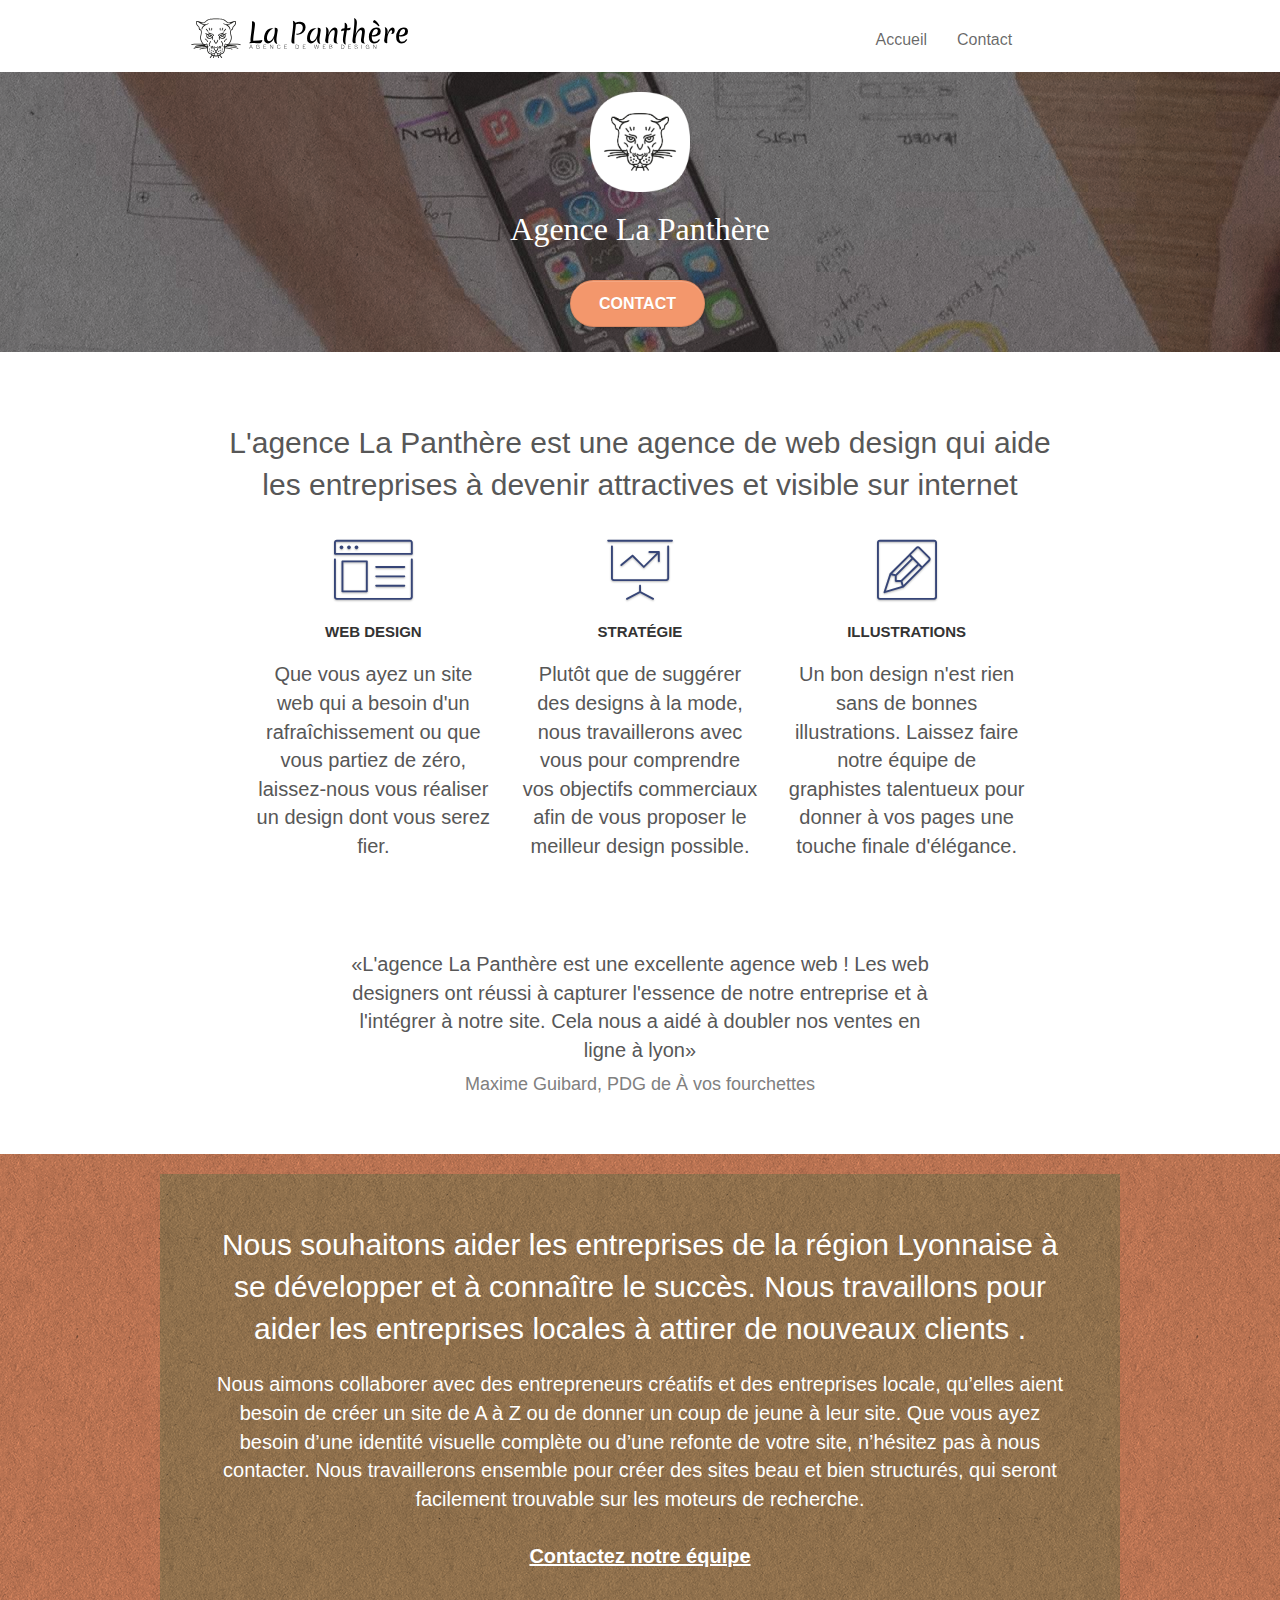
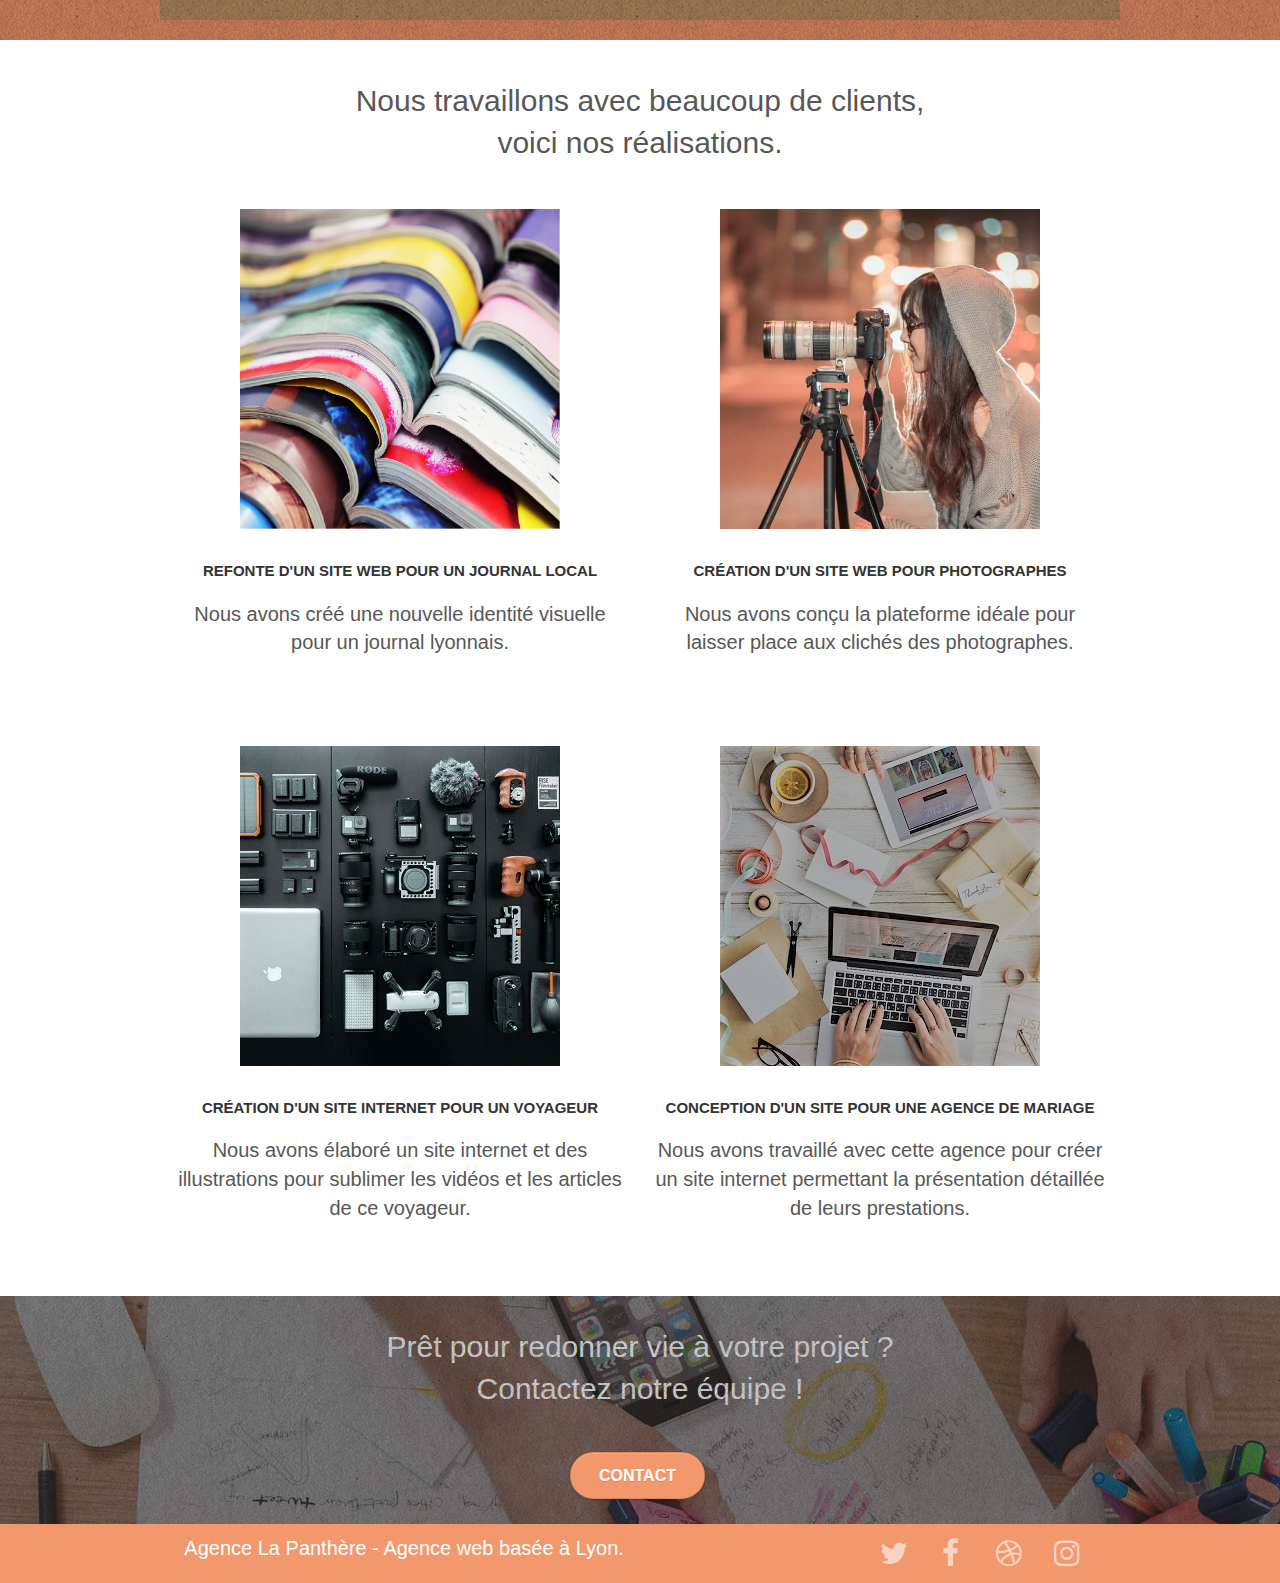
==== New/index.html @ 18a1a36a "modif" ====
<!doctype html>
<html lang="fr">
<head>
    <meta charset='utf-8'>
    <meta name="keywords" content="seo, google, site web, site internet, agence design lyon, web design, illustrations, strategies ,refonte site web">
    <meta name="description" content="La Panthère est une agence de web design qui aide les entreprises à devenir attractives et visisble sur internet">
    <meta name="viewport" content="width=device-width, initial-scale=1.0, viewport-fit=cover">
	<meta name="robots" content="index">

	<link rel="canonical" href="https://ergocom.github.io/La-Panthere/">
    <link rel="shortcut icon" type="image/png" href="favicon.jpg">
	<link rel="stylesheet" type="text/css" href="./css/bootstrap.css">
	<link rel="stylesheet" type="text/css" href="style.css">
	<link rel="stylesheet" type="text/css" href="./css/font-awesome.css">
	<link rel="stylesheet" type="text/css" href="./css/et-line.css">
	
    
	<script async src="./js/jquery-2.1.0.js"></script>
	<script async src="./js/bootstrap.js"></script>
	<script async src="./js/blocs.js"></script>
	<script defer src="./js/jquery.touchSwipe.js"></script>
	<script async src="./js/gmaps.js"></script>

    <title>La Panthère</title>

    
<!-- Analytics -->
 
<!-- Analytics END -->
    
</head>
<body>
<!-- Principal conteneur -->
    
<!-- bloc-0 -->
<header class="bloc bgc-white l-bloc " id="bloc-0">
	<div class="container bloc-sm">

		<nav class="navbar row">
			<div class="navbar-header">
				<a class="navbar-brand" href="index.html"><img src="img/agence-la-panthere-monochrome.svg" alt="logo panthere" height="40" /></a>
				<button id="nav-toggle" type="button" class="ui-navbar-toggle navbar-toggle" data-toggle="collapse" data-target=".navbar-1">
					<span class="sr-only">Toggle navigation</span><span class="icon-bar"></span><span class="icon-bar"></span><span class="icon-bar"></span>
				</button>
			</div>
			<div class="collapse navbar-collapse navbar-1 special-dropdown-nav">
				<ul class="site-navigation nav navbar-nav">
					<li>
						<a href="index.html">Accueil</a>
					</li>
					<li>
					</li>
					<li>
						<a href="page2.html">Contact</a>
					</li>
				</ul>
			</div>
		</nav>
	</div>
</div>
</header>
<!-- bloc-0 END -->

<!-- bloc-1-presentation -->
<div class="bloc bgc-dark-slate-blue bg-banniere d-bloc bg-t-edge bloc-bg-texture texture-paper b-parallax" id="bloc-1-hero">
	<div class="container bloc-lg">
		<div class="row tight-width-whitespace">
			<div class="col-sm-12">
				<img src="img/logo.png" class="center-block image-resize-mode" width="100" alt="Agence La Panthère" />
				<h1 class="text-center hero-bloc-text tc-white ">
					Agence La Panthère
				</h1>
				<div class="text-center">
					<a href="page2.html" class="btn btn-lg btn-clean btn-rd cta-hero btn-atomic-tangerine" id="cta-hero">Contact</a>
				</div>
			</div>
		</div>
	</div>
</div>

<!-- bloc-1-presentation END -->

<!-- bloc-2-services -->
<div class="bloc bgc-white l-bloc" id="bloc-2-services">
	<div class="container bloc-md">
		<div class="row">
			<div class="col-sm-12 text-center">
				<h2>L'agence La Panthère est une agence de web design qui aide <br> les entreprises à devenir attractives et visible sur internet</h2>
			</div>
		</div>
		<div class="row voffset-lg med-width-whitespace">
			<div class="col-sm-4">
				<div class="text-center">
					<span class="et-icon-browser sm-shadow icon-dark-slate-blue icons icon-lg"></span>
				</div>
				<h3 class="mg-md text-center">
					Web design
				</h3>
				<p class="text-center ">
					Que vous ayez un site web qui a besoin d'un rafraîchissement ou que vous partiez de zéro, laissez-nous vous réaliser un design dont vous serez fier.
				</p>
			</div>
			<div class="col-sm-4">
				<div class="text-center">
					<span class="et-icon-presentation sm-shadow icon-dark-slate-blue icons icon-lg"></span>
				</div>
				<h3 class="mg-md text-center">
					Stratégie
				</h3>
				<p class="text-center ">
					Plutôt que de suggérer des designs à la mode, nous travaillerons avec vous pour comprendre vos objectifs commerciaux afin de vous proposer le meilleur design possible.<br>
				</p>
			</div>
			<div class="col-sm-4">
				<div class="text-center">
					<span class="et-icon-edit sm-shadow icon-dark-slate-blue icons icon-lg"></span>
				</div>
				<h3 class="mg-md text-center">
					Illustrations
				</h3>
				<p class="text-center ">
					Un bon design n'est rien sans de bonnes illustrations. Laissez faire notre équipe de graphistes talentueux pour donner à vos pages une touche finale d'élégance.
				</p>
			</div>
		</div>
		<div class="row voffset-lg voffset">
			<div class="col-xs-12 col-md-8 col-md-offset-2 text-center">
				<p><q>L'agence La Panthère est une excellente agence web ! Les web designers ont réussi à capturer l'essence de notre entreprise et à l'intégrer à notre site. Cela nous a aidé à doubler nos ventes en ligne à lyon</q>
					<br> <h4>Maxime Guibard, PDG de À vos fourchettes</h4></p>

			</div>
		</div>
	</div>
</div>
<!-- bloc-2-services END -->

<!-- bloc-3-what-i-do -->
<div class="bloc tc-white bgc-atomic-tangerine bg-presentation d-bloc bloc-bg-texture texture-paper b-parallax" id="bloc-3-what-i-do">
	<div class="container bloc-lg">
		<div class="row tight-width-whitespace black-background">
			<div class="col-sm-12">
				<h2 class="mg-md text-center tc-white">
					Nous souhaitons aider les entreprises de la région Lyonnaise à se développer et à connaître le succès. Nous travaillons pour aider les entreprises locales à attirer de nouveaux clients .<br>
				</h2>
				<p class="text-center white">
					Nous aimons collaborer avec des entrepreneurs créatifs et des entreprises locale, qu’elles aient besoin de créer un site de A à Z ou de donner un coup de jeune à leur site. Que vous ayez besoin d’une identité visuelle complète ou d’une refonte de votre site, n’hésitez pas à nous contacter. Nous travaillerons ensemble pour créer des sites beau et bien structurés, qui seront facilement trouvable sur les moteurs de recherche. <br><br><a class="ltc-white bold-link" href="page2.html">Contactez notre équipe</a><br>
				</p>
			</div>
		</div>
	</div>
</div>
<!-- bloc-3-what-i-do END -->

<!-- bloc-4-portfolio -->
<div class="bloc bgc-white bg-lines-h2-bg bg-repeat l-bloc" id="bloc-4-portfolio">
	<div class="container bloc-lg">
		<div class="row">
			<div class="col-sm-12 text-center">
				<h2>Nous travaillons avec beaucoup de clients,<br> voici nos réalisations.</h2>
			</div>
		</div>
		<div class="row tight-width-whitespace portfolio-row">
			<div class="col-sm-6">
				<a href="#" data-lightbox="img/1.jpg" data-gallery-id="gallery-1" data-caption="Refonte d'un site web pour un journal local" data-frame="snapshot-lb"><img src="img/1.jpg" alt="paris web design logo agence web meilleure agence et refonte site web journal" class="img-responsive portfolio-thumb" /></a>
				<h3 class="mg-md text-center">
					Refonte d'un site web pour un journal local
				</h3>
				<p class="text-center">
					Nous avons créé une nouvelle identité visuelle pour un journal lyonnais.
				</p>
			</div>
			<div class="col-sm-6">
				<a href="#" data-lightbox="img/2.jpg" data-gallery-id="gallery-1" data-caption="Création d'un site web pour photographes" data-frame="snapshot-lb"><img src="img/2.jpg" class="img-responsive portfolio-thumb" alt="paris web design logo agence web meilleure agence, Création d'un site web pour photographes" /></a>
				<h3 class="mg-md text-center">
					Création d'un site web pour photographes
				</h3>
				<p class="text-center">
					Nous avons conçu la plateforme idéale pour laisser place aux clichés des photographes.
				</p>
			</div>
		</div>
		<div class="row tight-width-whitespace portfolio-row">
			<div class="col-sm-6">
				<a href="#" data-lightbox="img/3.jpg" data-gallery-id="gallery-1" data-caption="Création d'un site internet pour un voyageur" data-frame="snapshot-lb"><img src="img/3.jpg" class="img-responsive portfolio-thumb" alt="paris web design logo agence web meilleure agence, Création d'un site web pour voyageur"/></a>
				<h3 class="mg-md text-center">
					Création d'un site internet pour un voyageur
				</h3>
				<p class="text-center">
					Nous avons élaboré un site internet et des illustrations pour sublimer les vidéos et les articles de ce voyageur.
				</p>
			</div>
			<div class="col-sm-6">
				<a href="#" data-lightbox="img/4.jpg" data-gallery-id="gallery-1" data-caption="Conception d'un site pour une agence de mariage" data-frame="snapshot-lb"><img src="img/4.jpg" class="img-responsive portfolio-thumb" alt="paris web design logo agence web meilleure agence, Création d'un site web pour agence de mariage" /></a>
				<h3 class="mg-md text-center">
					Conception d'un site pour une agence de mariage
				</h3>
				<p class="text-center">
					Nous avons travaillé avec cette agence pour créer un site internet permettant la présentation détaillée de leurs prestations.
				</p>
			</div>
		</div>
	</div>
</div>
<!-- bloc-4-portfolio END -->

<!-- bloc-5-cta -->
<div class="bloc bgc-dark-slate-blue bg-banniere d-bloc bloc-bg-texture texture-paper" id="bloc-5-cta">
	<div class="container bloc-lg">
		<div class="row">
			<h2 class="mg-md text-center tc-white">
				Prêt pour redonner vie à votre projet ?<br>Contactez notre équipe !
			</h2>
			<div class="col-sm-12 text-center">
				<a href="page2.html" class="btn btn-atomic-tangerine btn-clean btn-rd btn-lg cta-hero">Contact</a>
			</div>
		</div>
	</div>
</div>
<!-- bloc-5-cta END -->

<!-- Footer - bloc-8 -->
<footer class="bloc bloc-sm bgc-atomic-tangerine d-bloc" id="bloc-8">
	<div class="row">
		<div class="col-sm-12" id="align-footer">
			<p class="text-center white">
				Agence La Panthère - Agence web basée à Lyon.<br>
			</p>
			<div class="row row-no-gutters social">
				<div class="col-sm-3">
					<div class="text-center">
						<a class="social" href="index.html"><span class="fa fa-twitter icon-md"></span></a>
					</div>
				</div>
				<div class="col-sm-3">
					<div class="text-center">
						<a class="social" href="index.html"><span class="fa fa-facebook icon-md"></span></a>
					</div>
				</div>
				<div class="col-sm-3">
					<div class="text-center">
						<a class="social" href="index.html"><span class="fa fa-dribbble icon-md"></span></a>
					</div>
				</div>
				<div class="col-sm-3">
					<div class="text-center">
						<a class="social" href="index.html"><span class="fa fa-instagram icon-md"></span></a>
					</div>
				</div>
			</div>
		</div>
	</div>
</footer>
<!-- Footer - bloc-8 END -->

</body>
</html>
---- New/style.css ----
body {
    margin: 0;
    padding: 0;
    background: #FFF;
    overflow-x: hidden;
    -webkit-font-smoothing: antialiased;
    -moz-osx-font-smoothing: grayscale;
}

a,
button {
    transition: all .3s ease-in-out;
    outline: none!important;
    text-decoration: none;
}

a:hover {
    text-decoration: none;
    cursor: pointer;
}

#page-loading-blocs-notifaction {
    position: fixed;
    top: 0;
    bottom: 0;
    width: 100%;
    z-index: 100000;
    background: #FFFFFF url("img/pageload-spinner.gif") no-repeat center center;
}

.bloc {
    width: 100%;
    clear: both;
    background: 50% 50% no-repeat;
    -webkit-background-size: cover;
    -moz-background-size: cover;
    -o-background-size: cover;
    background-size: cover;
    position: relative;
}


.bloc-lg {
    padding: 20px;
    display: flex;
    flex-direction: column;
    align-items: center;
}

.bloc-md {
    padding: 50px;
}

.bloc-sm {
    padding: 10px 50px;
}

.bg-center,
.bg-l-edge,
.bg-r-edge,
.bg-t-edge,
.bg-b-edge,
.bg-tl-edge,
.bg-bl-edge,
.bg-tr-edge,
.bg-br-edge,
.bg-repeat {
    -webkit-background-size: auto!important;
    -moz-background-size: auto!important;
    -o-background-size: auto!important;
    background-size: auto!important;
}

.bg-repeat {
    background: repeat;
}

.bg-t-edge {
    background: top no-repeat;
}

.bloc-bg-texture::before {
    content: "";
    background-size: 2px 2px;
    position: absolute;
    top: 0;
    bottom: 0;
    left: 0;
    right: 0;
}

.texture-paper::before {
    background: url("img/texture-paper.png");
    background-size: 280px 280px;
}

.b-parallax {
    background-attachment: fixed;
}

.d-bloc {
    color: rgba(255, 255, 255, .7);
}

.d-bloc button:hover {
    color: rgba(255, 255, 255, .9);
}

.d-bloc .icon-round,
.d-bloc .icon-square,
.d-bloc .icon-rounded,
.d-bloc .icon-semi-rounded-a,
.d-bloc .icon-semi-rounded-b {
    border-color: rgba(255, 255, 255, .9);
}

.d-bloc .divider-h span {
    border-color: rgba(255, 255, 255, .2);
}

.d-bloc .a-btn,
.d-bloc .navbar a,
.d-bloc .navbar-brand,
.d-bloc a .icon-sm,
.d-bloc a .icon-md,
.d-bloc a .icon-lg,
.d-bloc a .icon-xl,
.d-bloc h1 a,
.d-bloc h2 a,
.d-bloc h3 a,
.d-bloc h4 a,
.d-bloc h5 a,
.d-bloc h6 a,
.d-bloc p a {
    color: rgba(255, 255, 255, .6);
}

.d-bloc .a-btn:hover,
.d-bloc .navbar a:hover,
.d-bloc .navbar-brand:hover,
.d-bloc a:hover .icon-sm,
.d-bloc a:hover .icon-md,
.d-bloc a:hover .icon-lg,
.d-bloc a:hover .icon-xl,
.d-bloc h1 a:hover,
.d-bloc h2 a:hover,
.d-bloc h3 a:hover,
.d-bloc h4 a:hover,
.d-bloc h5 a:hover,
.d-bloc h6 a:hover,
.d-bloc p a:hover {
    color: rgba(255, 255, 255, 1);
}

.d-bloc .navbar-toggle .icon-bar {
    background: rgba(255, 255, 255, 1);
}

.d-bloc .btn-wire,
.d-bloc .btn-wire:hover {
    color: rgba(255, 255, 255, 1);
    border-color: rgba(255, 255, 255, 1);
}

.d-bloc .panel {
    color: rgba(0, 0, 0, .5);
}

.d-bloc .panel button:hover {
    color: rgba(0, 0, 0, .7);
}

.d-bloc .panel icon {
    border-color: rgba(0, 0, 0, .7);
}

.d-bloc .panel .divider-h span {
    border-color: rgba(0, 0, 0, .1);
}

.d-bloc .panel .a-btn {
    color: rgba(0, 0, 0, .6);
}

.d-bloc .panel .a-btn:hover {
    color: rgba(0, 0, 0, 1);
}

.d-bloc .panel .btn-wire,
.d-bloc .panel .btn-wire:hover {
    color: rgba(0, 0, 0, .7);
    border-color: rgba(0, 0, 0, .3);
}

.d-bloc .panel,
.l-bloc {
    color: rgba(0, 0, 0, .5);
}

.d-bloc .panel button:hover,
.l-bloc button:hover {
    color: rgba(0, 0, 0, .7);
}

.l-bloc .icon-round,
.l-bloc .icon-square,
.l-bloc .icon-rounded,
.l-bloc .icon-semi-rounded-a,
.l-bloc .icon-semi-rounded-b {
    border-color: rgba(0, 0, 0, .7);
}

.d-bloc .panel .divider-h span,
.l-bloc .divider-h span {
    border-color: rgba(0, 0, 0, .1);
}

.d-bloc .panel .a-btn,
.l-bloc .a-btn,
.l-bloc .navbar a,
.l-bloc .navbar-brand,
.l-bloc a .icon-sm,
.l-bloc a .icon-md,
.l-bloc a .icon-lg,
.l-bloc a .icon-xl,
.l-bloc h1 a,
.l-bloc h2 a,
.l-bloc h3 a,
.l-bloc h4 a,
.l-bloc h5 a,
.l-bloc h6 a,
.l-bloc p a {
    color: rgba(0, 0, 0, .6);
}

.d-bloc .panel .a-btn:hover,
.l-bloc .a-btn:hover,
.l-bloc .navbar a:hover,
.l-bloc .navbar-brand:hover,
.l-bloc a:hover .icon-sm,
.l-bloc a:hover .icon-md,
.l-bloc a:hover .icon-lg,
.l-bloc a:hover .icon-xl,
.l-bloc h1 a:hover,
.l-bloc h2 a:hover,
.l-bloc h3 a:hover,
.l-bloc h4 a:hover,
.l-bloc h5 a:hover,
.l-bloc h6 a:hover,
.l-bloc p a:hover {
    color: rgba(0, 0, 0, 1);
}

.l-bloc .navbar-toggle .icon-bar {
    color: rgba(0, 0, 0, .6);
}

.d-bloc .panel .btn-wire,
.d-bloc .panel .btn-wire:hover,
.l-bloc .btn-wire,
.l-bloc .btn-wire:hover {
    color: rgba(0, 0, 0, .7);
    border-color: rgba(0, 0, 0, .3);
}

.voffset {
    margin-top: 30px;
}

.voffset-lg {
    margin-top: 80px;
}

.row-no-gutters {
    margin-right: 0;
    margin-left: 0;
}

.row.row-no-gutters > [class^="col-"],
.row.row-no-gutters > [class*=" col-"] {
    padding-right: 17px;
    padding-left: 17px;
}

#bloc-1-hero h1 {
    font-size: 32px;
}

.navbar {
    margin-bottom: 0;
    z-index: 1;
}

.navbar-brand {
    height: auto;
    padding: 3px 15px;
    font-size: 25px;
    font-weight: normal;
    font-weight: 600;
    line-height: 44px;
}

.navbar-brand img {
    max-height: 200px;
    margin: 0 5px 0 0;
    display: inline;
}

.navbar-brand img[src$=svg] {
    min-width: 100px;
}

.nav-center .navbar-brand img {
    margin: 0;
}

.navbar .nav {
    padding-top: 2px;
    margin-right: -16px;
    float: right;
    z-index: 1;
}

.nav > li {
    float: left;
    margin-top: 6px;
    font-size: 16px;
}

.navbar-nav .open .dropdown-menu > li > a {
    text-align: inherit;
}

.nav > li a:hover,
.nav > li a:focus {
    background: transparent;
}

.navbar-toggle {
    margin: 10px 10px 0 0;
    border: 0px;
}

.navbar-toggle:hover {
    background: transparent!important;
}

.navbar-toggle .icon-bar {
    background-color: rgba(0, 0, 0, .5);
    width: 26px;
}

.nav-invert .navbar .nav {
    float: left;
}

.nav-invert .navbar-header,
.nav-invert .navbar-brand {
    float: right;
    position: relative;
    z-index: 2;
}

#citation {
    margin-top: 30px;
    margin-bottom: 30px;
}

footer .row {
    margin: 0;
}


@media (min-width: 768px) {
    .site-navigation {
        position: absolute;
        top: 50%;
        right: 10%;
        transform: translate(0, -50%);
        -webkit-transform: translateY(-50%);
        list-style: none;
    }
    .nav > li .dropdown-menu a,
    .nav > li .dropdown-menu a:hover {
        color: #484848;
    }
    .nav-invert .site-navigation {
        left: 0;
        right: 0;
    }
    .nav-center {
        text-align: center;
    }
    .nav-center .navbar-header {
        width: 100%;
    }
    .nav-center .navbar-header,
    .nav-center .navbar-brand,
    .nav-center .nav > li {
        float: none;
        display: inline-block;
    }
    .nav-center .site-navigation {
        position: relative;
        width: 100%;
        right: 0;
        margin-right: 0px;
        margin-top: 20px;
    }
    .nav-center.mini-nav .navbar-toggle {
        float: none;
        margin: 10px auto 0;
    }
}

.nav > li > .dropdown a {
    background: none!important;
    display: block;
    padding: 14px 15px;
}

nav .caret {
    margin: 0 5px;
}

.dropdown-menu .dropdown-menu {
    top: -8px;
    left: 100%;
}

.dropdown-menu .dropmenu-flow-right {
    top: 100%;
    left: 0;
    margin-left: -1px;
    border-top-left-radius: 0;
    border-top-right-radius: 0;
}

.dropdown-menu .dropdown span {
    border: 4px solid black;
    border-top-color: transparent;
    border-right-color: transparent;
    border-bottom-color: transparent;
    margin: 6px -5px 0 0!important;
    float: right;
}

.mg-md {
    margin-top: 10px;
    margin-bottom: 20px;
}

.mg-lg {
    margin-top: 10px;
    margin-bottom: 40px;
}

.btn {
    margin: 0 5px 5px 0;
}

.btn.pull-right {
    margin: 0 0 5px 5px;
}

.btn-d,
.btn-d:hover,
.btn-d:focus {
    color: #FFF;
    background: rgba(0, 0, 0, .3);
}

button {
    outline: none!important;
}

.btn-rd {
    border-radius: 40px;
}

.btn-clean {
    border: 1px solid rgba(0, 0, 0, .08);
    border-bottom-color: rgba(0, 0, 0, .1);
    text-shadow: 0 1px 0 rgba(0, 0, 1, .1);
    box-shadow: 0 1px 3px rgba(0, 0, 1, .25), inset 0 1px 0 0 rgba(255, 255, 255, .15);
}

.icon-md {
    font-size: 30px!important;
}

.icon-lg {
    font-size: 60px!important;
}

.sm-shadow {
    text-shadow: 0 1px 2px rgba(0, 0, 0, .3);
}

.panel-sq,
.panel-sq .panel-heading,
.panel-sq .panel-footer {
    border-radius: 0;
}

.panel-rd {
    border-radius: 30px;
}

.panel-rd .panel-heading {
    border-radius: 29px 29px 0 0;
}

.panel-rd .panel-footer {
    border-radius: 0 0 29px 29px;
}

.form-control {
    border-color: rgba(0, 0, 0, .1);
    box-shadow: none;
    flex-direction: column;
    display: flex;
    width: 100%;
    margin: 5px 0;
    padding: 5px;
}

.scrollToTop {
    width: 40px;
    height: 40px;
    position: fixed;
    bottom: 20px;
    right: 20px;
    opacity: 0;
    z-index: 500;
    transition: all .3s ease-in-out;
}

.scrollToTop span {
    margin-top: 6px;
}

.showScrollTop {
    font-size: 14px;
    opacity: 1;
}

a[data-lightbox] {
    position: relative;
    display: flex;
    text-align: center;
    justify-content: center;
}

a[data-lightbox]:hover::before {
    display: flex;
    justify-content: center;
    align-items: center;
    content: "+";
    font-family: "HelveticaNeue-Light", "Helvetica Neue Light", "Helvetica Neue", Helvetica, Arial;
    font-size: 32px;
    width: 50px;
    height: 50px;
    border-radius: 50%;
    background: rgba(0, 0, 0, .6);
    color: #FFF;
    font-weight: 100;
    z-index: 1;
    position: absolute;
    top: 50%;
    transform: translateY(-50%);
    -webkit-transform: translateY(-50%);
}

a[data-lightbox]:hover img {
    opacity: 0.6;
    -webkit-animation-fill-mode: none;
    animation-fill-mode: none;
}

#lightbox-modal {
    display: flex;
    align-items: center;
}

#lightbox-modal .modal-dialog {
    width: 90%;
    max-width: 900px;
    margin: 0 auto 0;
}

#lightbox-modal .modal-dialog img {
    max-height: 90vh;
    margin: 0 auto;
}

.lightbox-caption {
    padding: 20px;
    color: #FFF;
    background: rgba(0, 0, 0, .5);
    position: absolute;
    left: 15px;
    right: 15px;
    bottom: 5px;
}

.close-lightbox {
    color: #FFF;
    font-size: 30px;
    position: absolute;
    top: 20px;
    right: 20px;
    z-index: 20;
    background: rgba(0, 0, 0, .5);
    border: none;
    line-height: 30px;
    padding: 0 9px 5px;
    opacity: 0.3;
}

.close-lightbox:hover,
.next-lightbox:hover,
.prev-lightbox:hover {
    opacity: 1.0;
    color: #FFF;
}

.next-lightbox,
.prev-lightbox {
    font-size: 20px;
    color: rgba(255, 255, 255, .9);
    background: rgba(0, 0, 0, .5);
    transition: all .2s ease-in-out;
    position: absolute;
    top: 45%;
    z-index: 1;
    opacity: 0.4;
}

.next-lightbox {
    padding: 6px 8px 1px 13px;
    right: 25px;
}

.prev-lightbox {
    padding: 6px 13px 1px 10px;
    left: 25px;
}

.snapshot-lb .modal-body {
    padding-bottom: 45px;
}

.snapshot-lb .lightbox-caption {
    padding: 0;
    color: rgba(0, 0, 0, .5);
    background: none;
}

h1,
h2,
h3,
h4,
h5,
h6,
p,
label,
.btn,
a {
    font-family: "helvetica";
    font-weight: 400;
    color: #575757;
}

.container {
    max-width: 1000px;
}

.hero-bloc-text {
    font-size: 38px;
}

.hero-bloc-text-sub {
    font-size: 36px;
}

.statement-bloc-text {
    line-height: 26px;
    font-style: italic;
    font-size: 20px;
    text-align: center;
    font-weight: lighter;
    max-width: 520px;
    margin: auto auto auto auto;
}

.tight-width-whitespace {
    max-width: 1000px;
    margin: auto auto auto auto;
}

h1 {
    font-size: 20px;
    font-family: "Open Sans";
}

.cta-hero {
    margin-top: 22px;
    color: #FFFFFF!important;
    text-transform: uppercase;
    padding: 12px 28px 12px 28px;
    font-size: 16px;
    font-weight: 700;
}

.social {
    max-width: 400px;
}

h2 {
    font-size: 30px;
    line-height: 1.4em;
}

h3 {
    font-size: 15px;
    text-transform: uppercase;
    font-weight: 700;
    color: #333333!important;
}

.med-width-whitespace {
    max-width: 800px;
    margin: auto auto auto auto;
    box-shadow: 0px 0px 0px #000000;
}

h1 {
    color: #333333!important;
}

h4 {
    color: gray;
}

.icons {
    margin-bottom: 14px;
    margin-top: 24px;
}

.white {
    color: #FFFFFF!important;
}

.portfolio-thumb {
    margin: 0px 0 24px 0;
    max-width: 320px;
}

.portfolio-row {
    margin-bottom: 44px;
    margin-top: 35px;
}

.avatar {
    box-shadow: 0px 4px 9px rgba(0, 0, 0, 0.3);
}

.black-background {
    background-color: rgba(165, 147, 99, 0.7);
    padding: 40px 40px 40px 40px;
}

.bold-link {
    font-weight: 900;
    text-decoration: underline!important;
}

.bgc-white {
    background-color: #FFFFFF;
}

.bgc-dark-slate-blue {
    background-color: #364577;
}

.bgc-atomic-tangerine {
    background-color: #F3976C;
}

.tc-white {
    color: white!important;
    display: flex;
    justify-content: center;
}

.btn-atomic-tangerine {
    background: #F3976C;
    color: #FFFFFF!important;
}

.btn-atomic-tangerine:hover {
    background: #c27956!important;
    color: #FFFFFF!important;
}

.ltc-white {
    color: #FFFFFF!important;
}

.ltc-white:hover {
    color: #cccccc!important;
}

.ltc-atomic-tangerine {
    color: #F3976C!important;
}

.ltc-atomic-tangerine:hover {
    color: #c27956!important;
}

.icon-dark-slate-blue {
    color: #364577!important;
    border-color: #364577!important;
}

.bg-dots-bg {
    background-image: url("img/dots-bg.png");
}

.bg-lines-h2-bg {
    background-color: white;
    flex-direction: column;
}

.bg-banniere {
    background-image: url("img/agence-la-panthere.jpg");
}

.bg-presentation {
    background-image: url("img/image-de-presentation.jpg");
}
#align-footer {
    display: flex;
    justify-content: space-around;
    align-items: center;
}
.color-footer{
    color: white!important;
}

p {
    font-size:20px;
    color: #575757;
}

ol, ul {
    margin-top: 0;
    padding-left: 15px;
    margin-bottom: 23px;
}

@media (max-width: 1024px) {
    .bloc {
        padding-left: 20px;
        padding-right: 20px;
    }
    .bloc.full-width-bloc,
    .bloc-tile-2.full-width-bloc .container,
    .bloc-tile-3.full-width-bloc .container,
    .bloc-tile-4.full-width-bloc .container {
        padding-left: 0;
        padding-right: 0;
    }
}
@media (max-width: 991px) {
    .navbar .nav {
        max-width: 80%
    }
    .nav-center.navbar .nav {
        max-width: 100%
    }
    .b-parallax {
        background-attachment: scroll;
    }
    .page-container,
    #hero-bloc {
        overflow-x: hidden;
        position: relative;
    }
    .bloc-group,
    .bloc-group .bloc {
        display: block;
        width: 100%;
    }
    .bloc-fill-screen .fill-bloc-top-edge,
    .bloc-fill-screen .fill-bloc-bottom-edge {
        padding: 0 20px;
    }
}

@media (max-width: 767px) {
    .page-container {
        overflow-x: hidden;
        position: relative;
    }
    h1,
    h2,
    h3,
    h4,
    h5,
    h6,
    p,
    #disqus_thread {
        padding-left: 10px!important;
        padding-right: 10px!important;
    }
    .b-parallax {
        background-attachment: scroll;
    }
    .navbar .nav {
        padding-top: 0;
        float: none!important;
    }
    .navbar.row {
        margin-left: 0;
        margin-right: 0;
    }
    .site-navigation {
        position: inherit;
        transform: none;
        -webkit-transform: none;
        -ms-transform: none;
    }
    .nav > li {
        margin-top: 0;
        text-align: left;
        padding-left: 15px;
        width: 100%;
    }
    .nav > li:hover {
        background: rgba(0, 0, 0, .08);
    }
    .dropdown .dropdown a .caret {
        float: none;
        margin: 5px 0 0 10px!important;
        border: 4px solid black;
        border-bottom-color: transparent;
        border-right-color: transparent;
        border-left-color: transparent;
    }
    #hero-bloc .navbar .nav {
        background: rgba(0, 0, 0, .8);
    }
    #hero-bloc .navbar .nav a {
        color: rgba(255, 255, 255, .6);
    }
    .hero {
        padding: 50px 0;
    }
    .hero-nav {
        left: -1px;
        right: -1px;
    }
    .navbar-collapse {
        padding: 0;
        overflow-x: hidden;
        -webkit-box-shadow: none;
        box-shadow: none;
    }
    .navbar-brand img {
        max-height: 40px;
        width: auto;
    }
    .nav-invert .navbar-header {
        float: none;
        width: 100%;
    }
    .nav-invert .navbar-toggle {
        float: left;
        margin-left: 10px;
    }
    .bloc {
        padding-left: 0;
        padding-right: 0;
    }
    .bloc-xxl,
    .bloc-xl,
    .bloc-lg {
        padding: 40px 0;
    }
    .bloc-sm,
    .bloc-md {
        padding-left: 0;
        padding-right: 0;
    }
    .bloc-tile-2 .container,
    .bloc-tile-3 .container,
    .bloc-tile-4 .container,
    .bloc-fill-screen .fill-bloc-top-edge,
    .bloc-fill-screen .fill-bloc-bottom-edge {
        padding-left: 0;
        padding-right: 0;
    }
    .a-block {
        padding: 0 10px;
    }
    .btn-dwn {
        display: none;
    }
    .voffset {
        margin-top: 5px;
    }
    .voffset-md {
        margin-top: 20px;
    }
    .voffset-lg {
        margin-top: 30px;
    }
    .close-lightbox {
        display: inline-block;
    }
    .blocsapp-device-iphone5 {
        background-size: 216px 425px;
        padding-top: 60px;
        width: 216px;
        height: 425px;
    }
    .blocsapp-device-iphone5 img {
        width: 180px;
        height: 320px;
    }
    .bloc-mob-center-text {
        text-align: center;
    }
}

@media (max-width: 400px) {
    .bloc {
        padding-left: 0;
        padding-right: 0;
    }
    }
---- New/css/et-line.css ----
@font-face {
    font-family: et-line;
    src: url(../fonts/et-line.eot);
    src: url(../fonts/et-line.eot?#iefix) format('embedded-opentype'), url(../fonts/et-line.woff) format('woff'), url(../fonts/et-line.ttf) format('truetype'), url(../fonts/et-line.svg#et-line) format('svg');
    font-weight: 400;
    font-style: normal
}

.et-icon-adjustments,
.et-icon-alarmclock,
.et-icon-anchor,
.et-icon-aperture,
.et-icon-attachment,
.et-icon-bargraph,
.et-icon-basket,
.et-icon-beaker,
.et-icon-bike,
.et-icon-book-open,
.et-icon-briefcase,
.et-icon-browser,
.et-icon-calendar,
.et-icon-camera,
.et-icon-caution,
.et-icon-chat,
.et-icon-circle-compass,
.et-icon-clipboard,
.et-icon-clock,
.et-icon-cloud,
.et-icon-compass,
.et-icon-desktop,
.et-icon-dial,
.et-icon-document,
.et-icon-documents,
.et-icon-download,
.et-icon-dribbble,
.et-icon-edit,
.et-icon-envelope,
.et-icon-expand,
.et-icon-facebook,
.et-icon-flag,
.et-icon-focus,
.et-icon-gears,
.et-icon-genius,
.et-icon-gift,
.et-icon-global,
.et-icon-globe,
.et-icon-googleplus,
.et-icon-grid,
.et-icon-happy,
.et-icon-hazardous,
.et-icon-heart,
.et-icon-hotairballoon,
.et-icon-hourglass,
.et-icon-key,
.et-icon-laptop,
.et-icon-layers,
.et-icon-lifesaver,
.et-icon-lightbulb,
.et-icon-linegraph,
.et-icon-linkedin,
.et-icon-lock,
.et-icon-magnifying-glass,
.et-icon-map,
.et-icon-map-pin,
.et-icon-megaphone,
.et-icon-mic,
.et-icon-mobile,
.et-icon-newspaper,
.et-icon-notebook,
.et-icon-paintbrush,
.et-icon-paperclip,
.et-icon-pencil,
.et-icon-phone,
.et-icon-picture,
.et-icon-pictures,
.et-icon-piechart,
.et-icon-presentation,
.et-icon-pricetags,
.et-icon-printer,
.et-icon-profile-female,
.et-icon-profile-male,
.et-icon-puzzle,
.et-icon-quote,
.et-icon-recycle,
.et-icon-refresh,
.et-icon-ribbon,
.et-icon-rss,
.et-icon-sad,
.et-icon-scissors,
.et-icon-scope,
.et-icon-search,
.et-icon-shield,
.et-icon-speedometer,
.et-icon-strategy,
.et-icon-streetsign,
.et-icon-tablet,
.et-icon-target,
.et-icon-telescope,
.et-icon-toolbox,
.et-icon-tools,
.et-icon-tools-2,
.et-icon-trophy,
.et-icon-tumblr,
.et-icon-twitter,
.et-icon-upload,
.et-icon-video,
.et-icon-wallet,
.et-icon-wine {
    font-family: et-line;
    speak: none;
    font-style: normal;
    font-weight: 400;
    font-variant: normal;
    text-transform: none;
    line-height: 1;
    -webkit-font-smoothing: antialiased;
    -moz-osx-font-smoothing: grayscale;
    display: inline-block
}

.et-icon-mobile:before {
    content: "\e000"
}

.et-icon-laptop:before {
    content: "\e001"
}

.et-icon-desktop:before {
    content: "\e002"
}

.et-icon-tablet:before {
    content: "\e003"
}

.et-icon-phone:before {
    content: "\e004"
}

.et-icon-document:before {
    content: "\e005"
}

.et-icon-documents:before {
    content: "\e006"
}

.et-icon-search:before {
    content: "\e007"
}

.et-icon-clipboard:before {
    content: "\e008"
}

.et-icon-newspaper:before {
    content: "\e009"
}

.et-icon-notebook:before {
    content: "\e00a"
}

.et-icon-book-open:before {
    content: "\e00b"
}

.et-icon-browser:before {
    content: "\e00c"
}

.et-icon-calendar:before {
    content: "\e00d"
}

.et-icon-presentation:before {
    content: "\e00e"
}

.et-icon-picture:before {
    content: "\e00f"
}

.et-icon-pictures:before {
    content: "\e010"
}

.et-icon-video:before {
    content: "\e011"
}

.et-icon-camera:before {
    content: "\e012"
}

.et-icon-printer:before {
    content: "\e013"
}

.et-icon-toolbox:before {
    content: "\e014"
}

.et-icon-briefcase:before {
    content: "\e015"
}

.et-icon-wallet:before {
    content: "\e016"
}

.et-icon-gift:before {
    content: "\e017"
}

.et-icon-bargraph:before {
    content: "\e018"
}

.et-icon-grid:before {
    content: "\e019"
}

.et-icon-expand:before {
    content: "\e01a"
}

.et-icon-focus:before {
    content: "\e01b"
}

.et-icon-edit:before {
    content: "\e01c"
}

.et-icon-adjustments:before {
    content: "\e01d"
}

.et-icon-ribbon:before {
    content: "\e01e"
}

.et-icon-hourglass:before {
    content: "\e01f"
}

.et-icon-lock:before {
    content: "\e020"
}

.et-icon-megaphone:before {
    content: "\e021"
}

.et-icon-shield:before {
    content: "\e022"
}

.et-icon-trophy:before {
    content: "\e023"
}

.et-icon-flag:before {
    content: "\e024"
}

.et-icon-map:before {
    content: "\e025"
}

.et-icon-puzzle:before {
    content: "\e026"
}

.et-icon-basket:before {
    content: "\e027"
}

.et-icon-envelope:before {
    content: "\e028"
}

.et-icon-streetsign:before {
    content: "\e029"
}

.et-icon-telescope:before {
    content: "\e02a"
}

.et-icon-gears:before {
    content: "\e02b"
}

.et-icon-key:before {
    content: "\e02c"
}

.et-icon-paperclip:before {
    content: "\e02d"
}

.et-icon-attachment:before {
    content: "\e02e"
}

.et-icon-pricetags:before {
    content: "\e02f"
}

.et-icon-lightbulb:before {
    content: "\e030"
}

.et-icon-layers:before {
    content: "\e031"
}

.et-icon-pencil:before {
    content: "\e032"
}

.et-icon-tools:before {
    content: "\e033"
}

.et-icon-tools-2:before {
    content: "\e034"
}

.et-icon-scissors:before {
    content: "\e035"
}

.et-icon-paintbrush:before {
    content: "\e036"
}

.et-icon-magnifying-glass:before {
    content: "\e037"
}

.et-icon-circle-compass:before {
    content: "\e038"
}

.et-icon-linegraph:before {
    content: "\e039"
}

.et-icon-mic:before {
    content: "\e03a"
}

.et-icon-strategy:before {
    content: "\e03b"
}

.et-icon-beaker:before {
    content: "\e03c"
}

.et-icon-caution:before {
    content: "\e03d"
}

.et-icon-recycle:before {
    content: "\e03e"
}

.et-icon-anchor:before {
    content: "\e03f"
}

.et-icon-profile-male:before {
    content: "\e040"
}

.et-icon-profile-female:before {
    content: "\e041"
}

.et-icon-bike:before {
    content: "\e042"
}

.et-icon-wine:before {
    content: "\e043"
}

.et-icon-hotairballoon:before {
    content: "\e044"
}

.et-icon-globe:before {
    content: "\e045"
}

.et-icon-genius:before {
    content: "\e046"
}

.et-icon-map-pin:before {
    content: "\e047"
}

.et-icon-dial:before {
    content: "\e048"
}

.et-icon-chat:before {
    content: "\e049"
}

.et-icon-heart:before {
    content: "\e04a"
}

.et-icon-cloud:before {
    content: "\e04b"
}

.et-icon-upload:before {
    content: "\e04c"
}

.et-icon-download:before {
    content: "\e04d"
}

.et-icon-target:before {
    content: "\e04e"
}

.et-icon-hazardous:before {
    content: "\e04f"
}

.et-icon-piechart:before {
    content: "\e050"
}

.et-icon-speedometer:before {
    content: "\e051"
}

.et-icon-global:before {
    content: "\e052"
}

.et-icon-compass:before {
    content: "\e053"
}

.et-icon-lifesaver:before {
    content: "\e054"
}

.et-icon-clock:before {
    content: "\e055"
}

.et-icon-aperture:before {
    content: "\e056"
}

.et-icon-quote:before {
    content: "\e057"
}

.et-icon-scope:before {
    content: "\e058"
}

.et-icon-alarmclock:before {
    content: "\e059"
}

.et-icon-refresh:before {
    content: "\e05a"
}

.et-icon-happy:before {
    content: "\e05b"
}

.et-icon-sad:before {
    content: "\e05c"
}

.et-icon-facebook:before {
    content: "\e05d"
}

.et-icon-twitter:before {
    content: "\e05e"
}

.et-icon-googleplus:before {
    content: "\e05f"
}

.et-icon-rss:before {
    content: "\e060"
}

.et-icon-tumblr:before {
    content: "\e061"
}

.et-icon-linkedin:before {
    content: "\e062"
}

.et-icon-dribbble:before {
    content: "\e063"
}
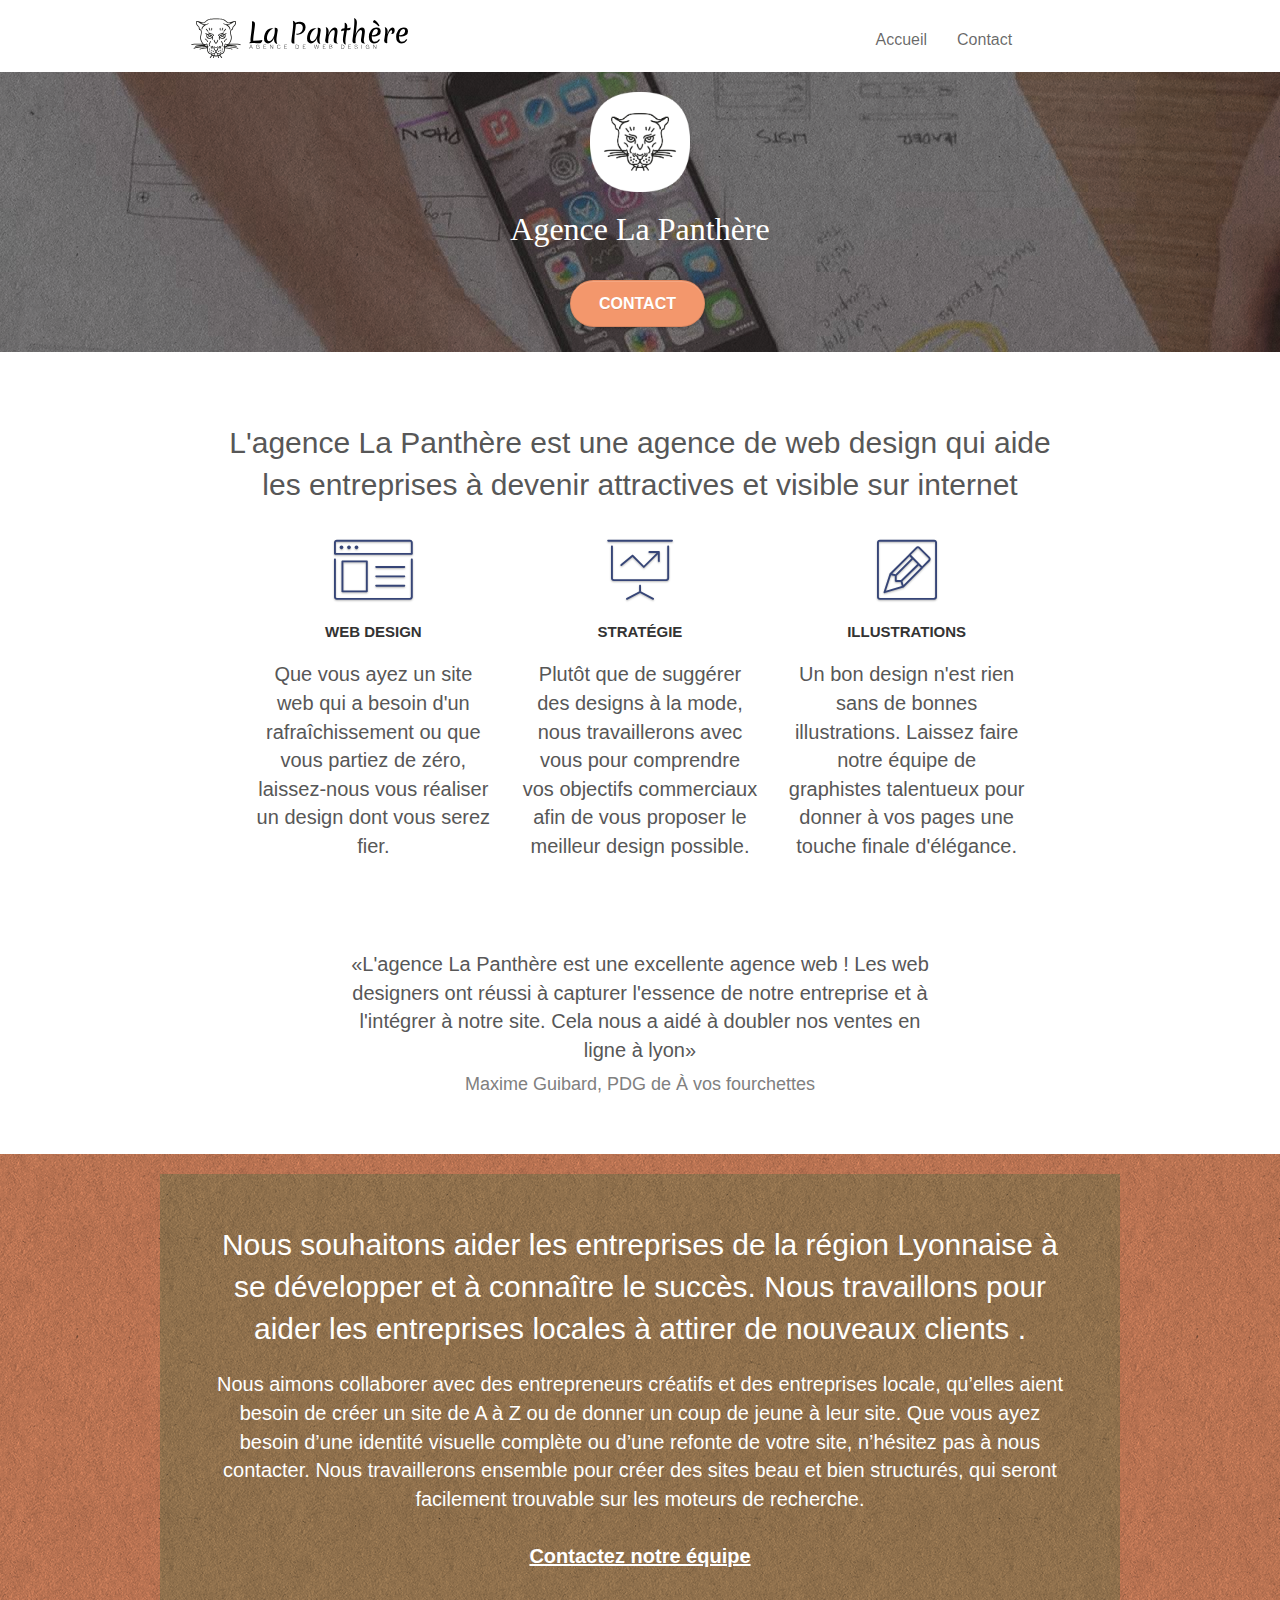
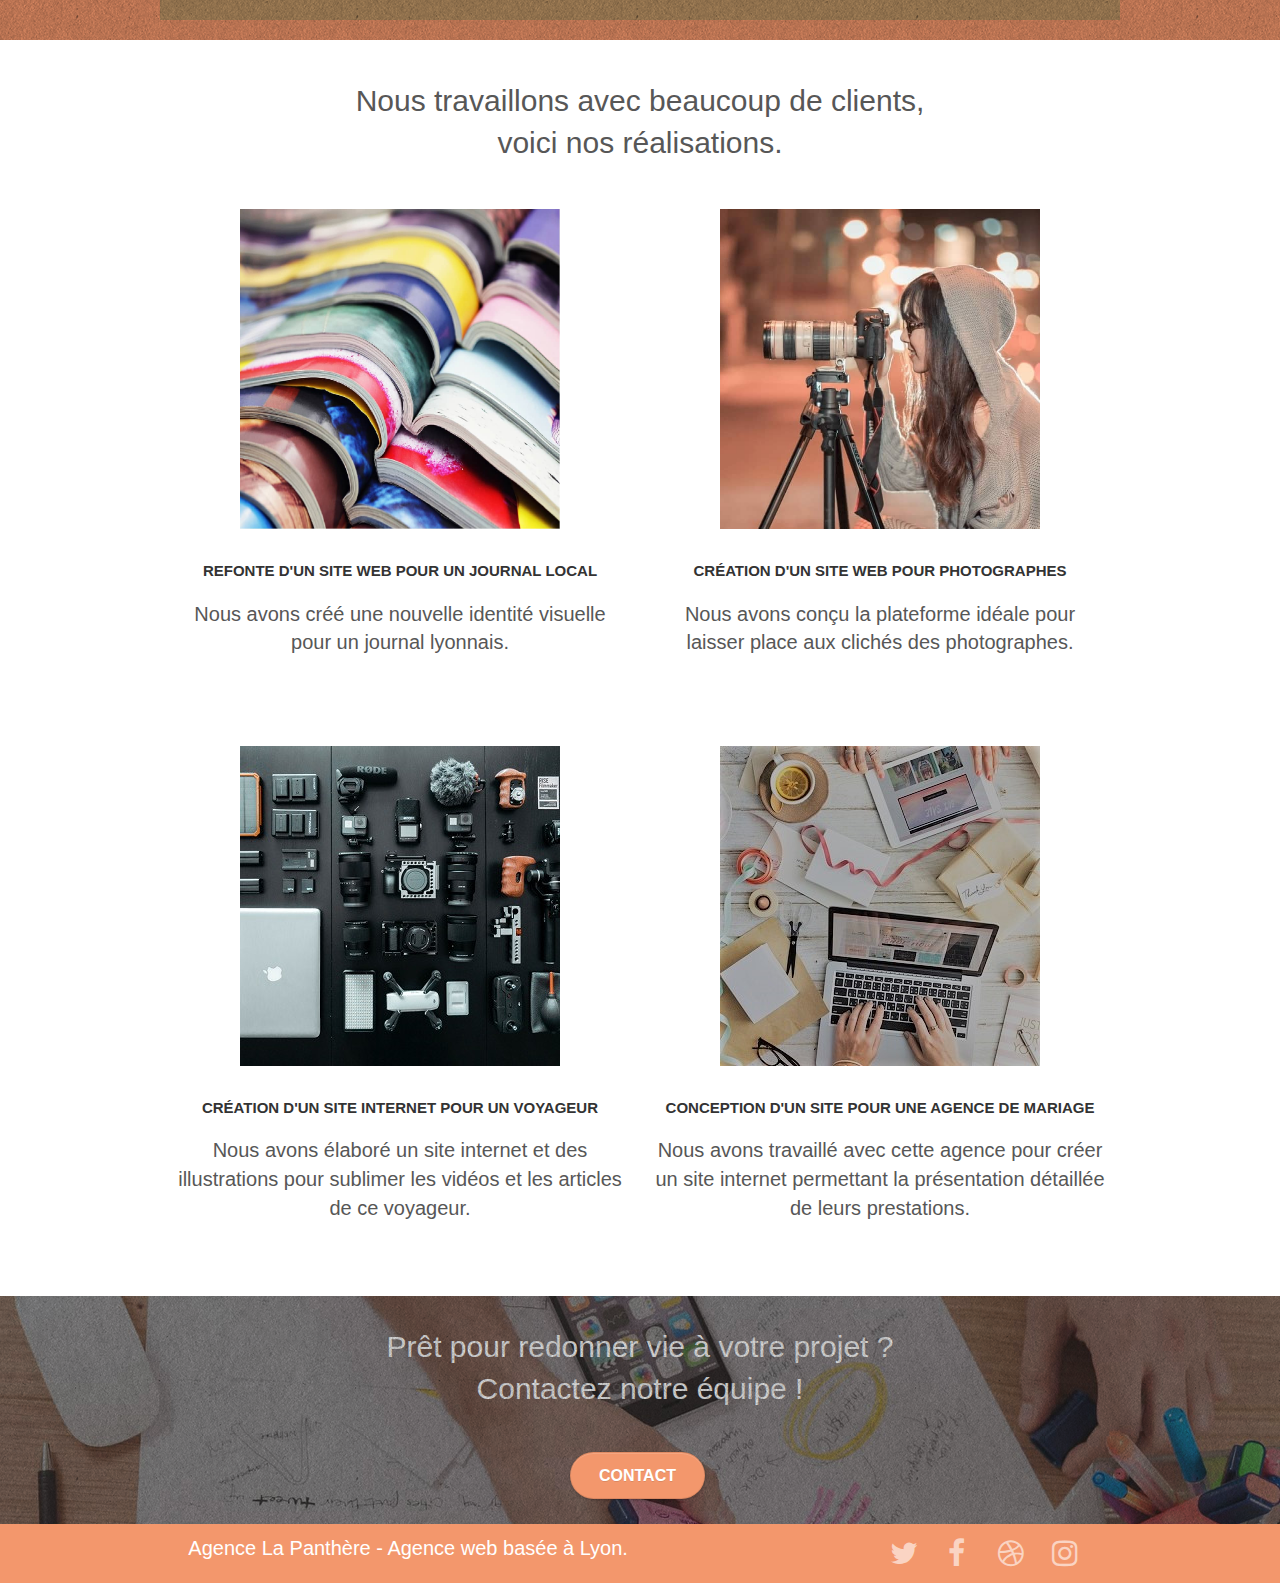
==== commit 5438a5ae: "script" ====
--- a/New/index.html
+++ b/New/index.html
@@ -15,11 +15,7 @@
 	<link rel="stylesheet" type="text/css" href="./css/et-line.css">
 	
     
-	<script async src="./js/jquery-2.1.0.js"></script>
-	<script async src="./js/bootstrap.js"></script>
-	<script async src="./js/blocs.js"></script>
-	<script defer src="./js/jquery.touchSwipe.js"></script>
-	<script async src="./js/gmaps.js"></script>
+
 
     <title>La Panthère</title>
 
@@ -225,32 +221,38 @@
 			<p class="text-center white">
 				Agence La Panthère - Agence web basée à Lyon.<br>
 			</p>
-			<div class="row row-no-gutters social">
-				<div class="col-sm-3">
-					<div class="text-center">
-						<a class="social" href="index.html"><span class="fa fa-twitter icon-md"></span></a>
-					</div>
-				</div>
-				<div class="col-sm-3">
-					<div class="text-center">
-						<a class="social" href="index.html"><span class="fa fa-facebook icon-md"></span></a>
-					</div>
-				</div>
-				<div class="col-sm-3">
-					<div class="text-center">
-						<a class="social" href="index.html"><span class="fa fa-dribbble icon-md"></span></a>
-					</div>
-				</div>
-				<div class="col-sm-3">
-					<div class="text-center">
-						<a class="social" href="index.html"><span class="fa fa-instagram icon-md"></span></a>
-					</div>
-				</div>
-			</div>
+			<div class="row-no-gutters social">
+				<div class="col-sm-3">
+					<div class="text-center">
+						<a class="social" href="https://twitter.com/?msclkid=c51e24c1bae911ecbb94f39e6bae4707"><span class="fa fa-twitter icon-md"></span></a>
+					</div>
+				</div>
+				<div class="col-sm-3">
+					<div class="text-center">
+						<a class="social" href="https://www.facebook.com/r.php?next=https%3A%2F%2Fwww.facebook.com%2Fprivacy%2Fconsent%2Fuser_cookie_choice%2F%3Fsource%3Dpft_user_cookie_choice&locale=fr_FR&display=page"><span class="fa fa-facebook icon-md"></span></a>
+					</div>
+				</div>
+				<div class="col-sm-3">
+					<div class="text-center">
+						<a class="social" href="https://dribbble.com/?msclkid=fa75ce65bae911ec9f0fdc904616e5fd"><span class="fa fa-dribbble icon-md"></span></a>
+					</div>
+				</div>
+				<div class="col-sm-3">
+					<div class="text-center">
+						<a class="social" href="https://www.instagram.com/?msclkid=1eb37136bae911ec8e9e1172aef52cdb"><span class="fa fa-instagram icon-md"></span></a>
+					</div>
+				</div>
+			</div>
+	      </div>
 		</div>
 	</div>
 </footer>
 <!-- Footer - bloc-8 END -->
+<script src="./js/jquery-2.1.0.js"></script>
+<script src="./js/bootstrap.js"></script>
+<script src="./js/blocs.js"></script>
+<script src="./js/jquery.touchSwipe.js"></script>
+<script src="./js/gmaps.js"></script>
 
 </body>
 </html>
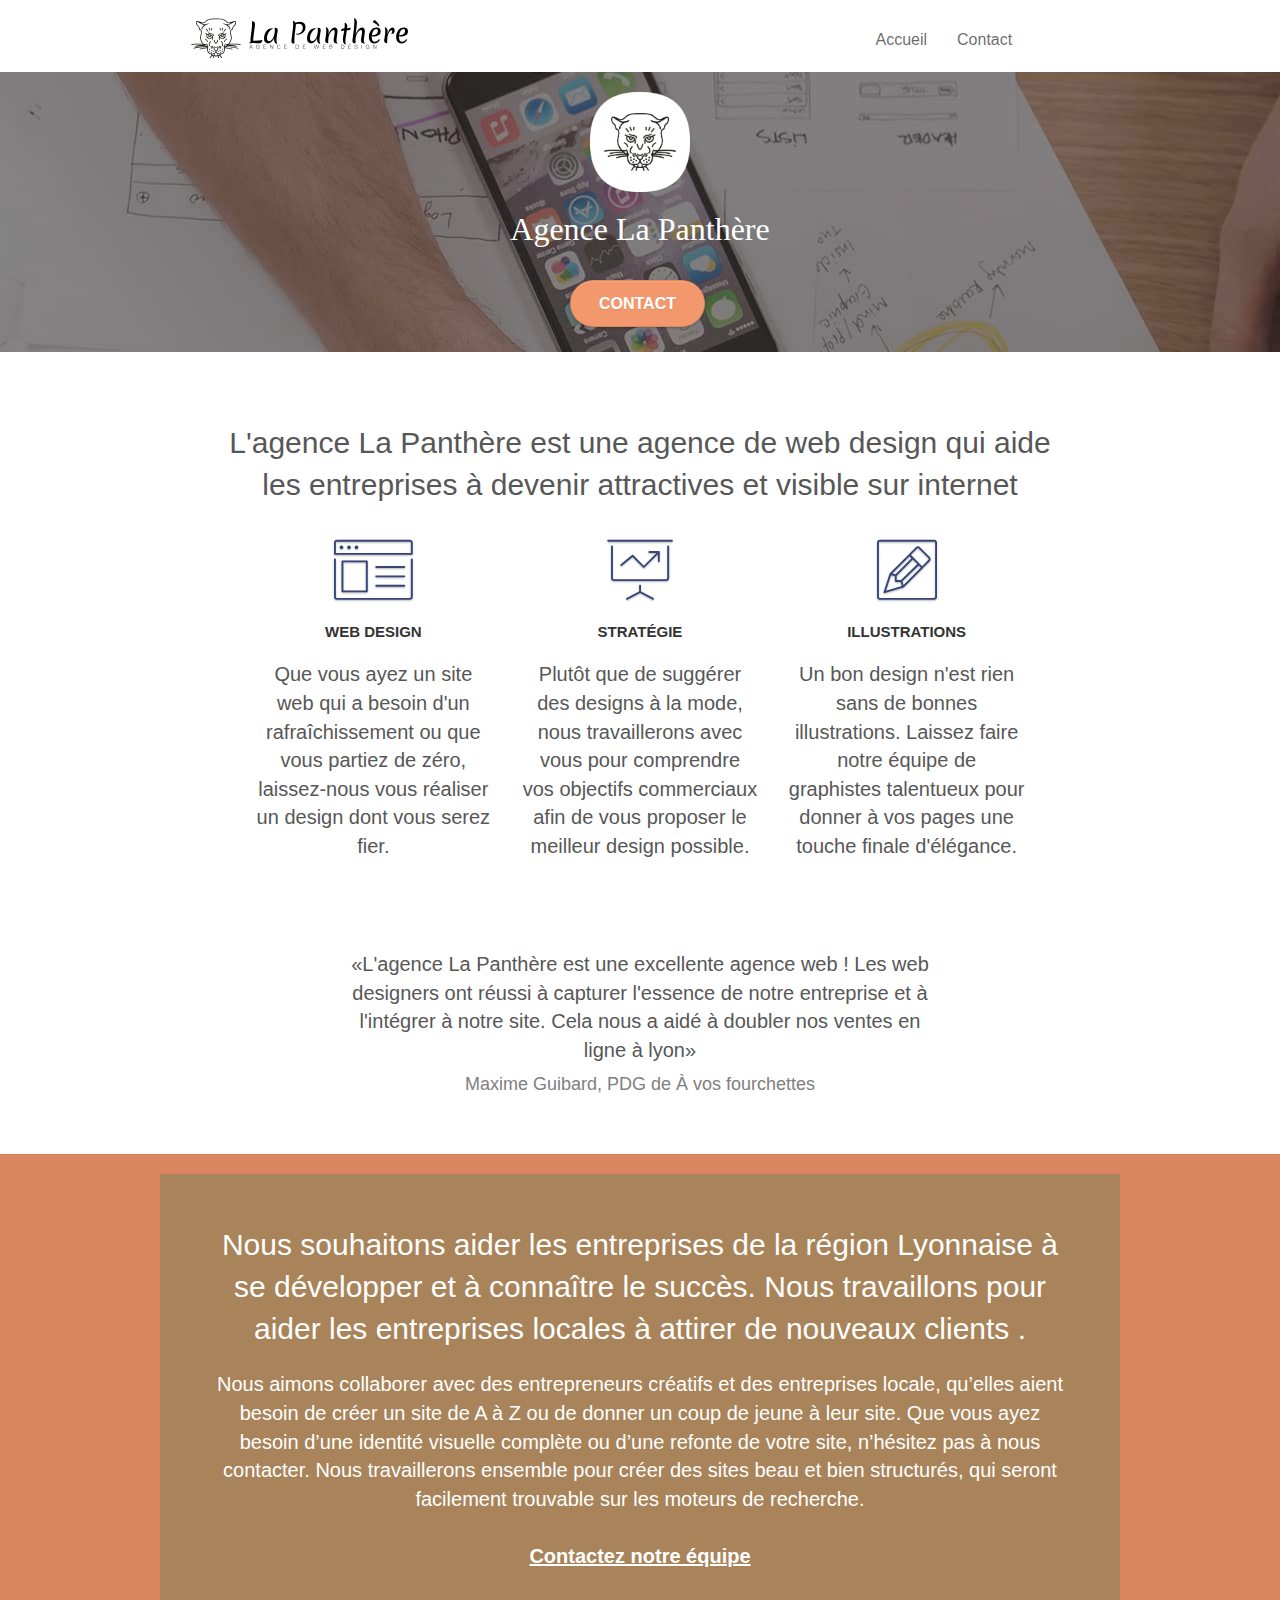
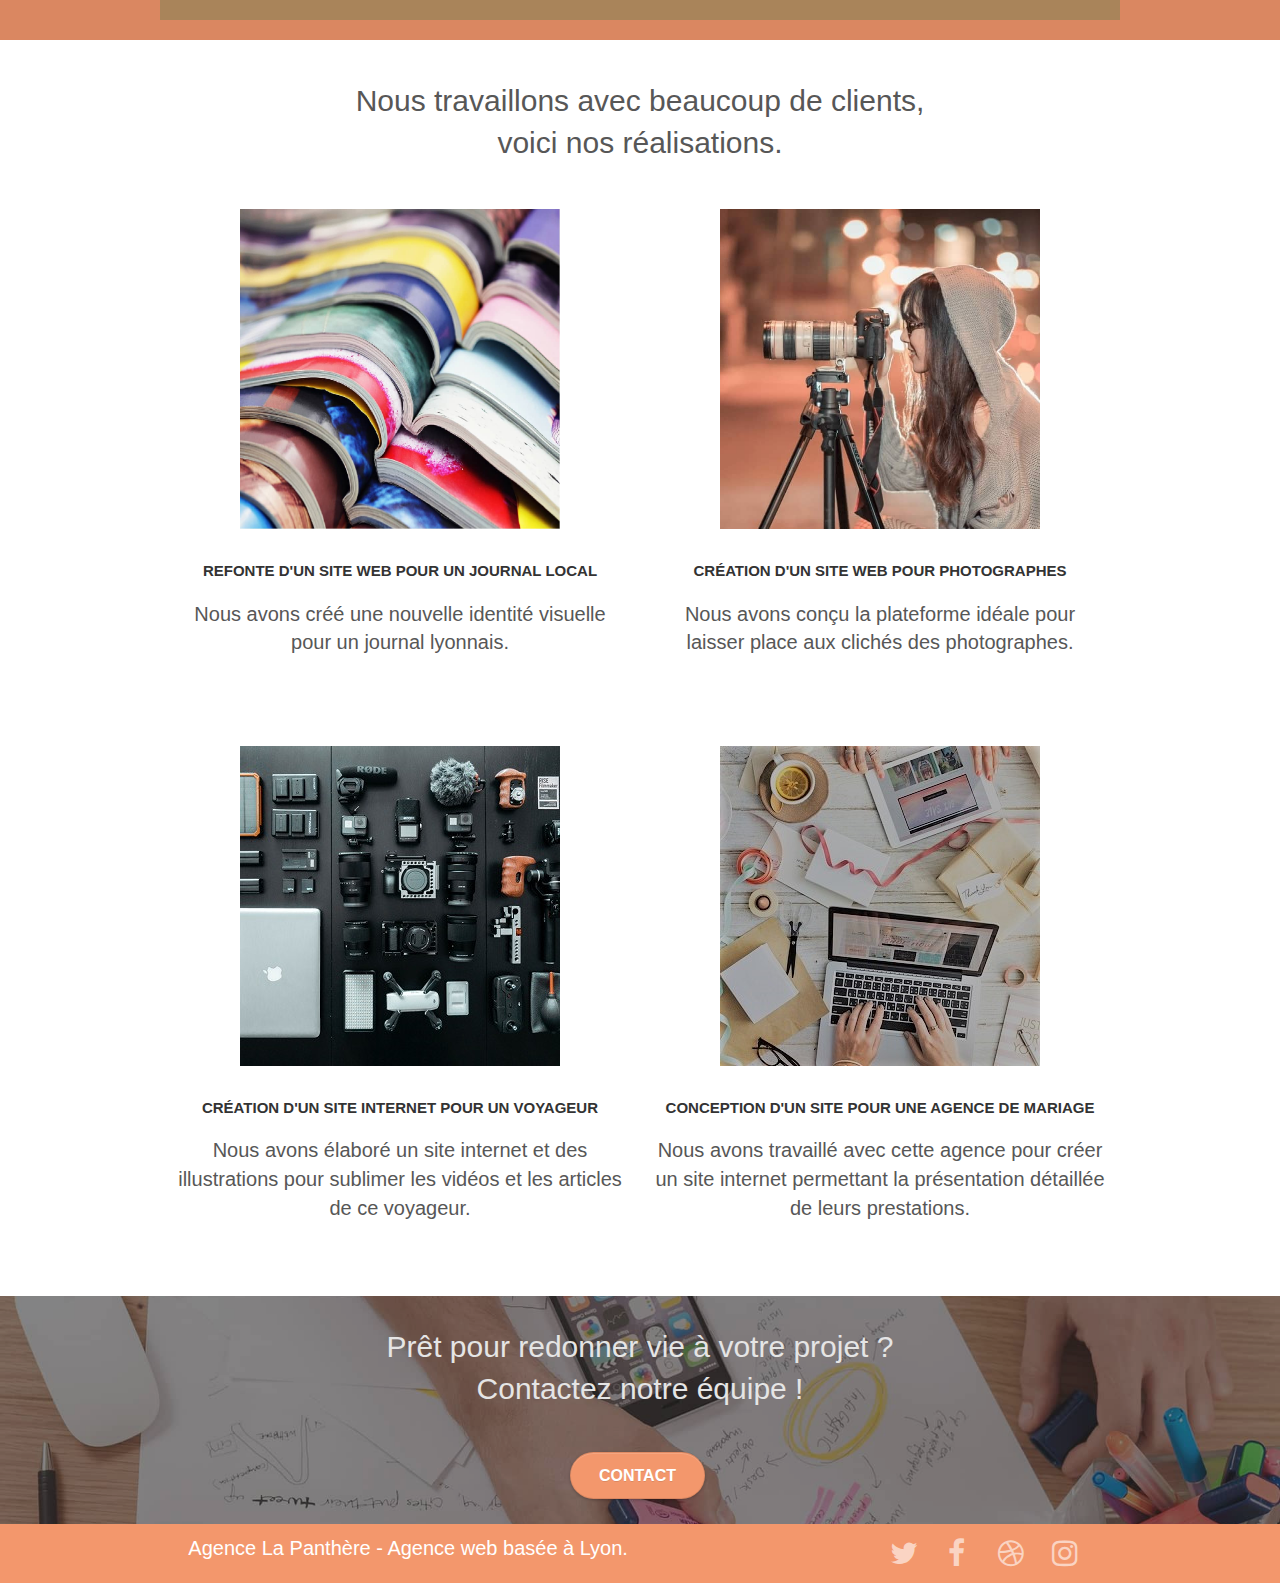
==== commit 9f4fc942: "size" ====
--- a/New/index.html
+++ b/New/index.html
@@ -5,7 +5,7 @@
     <meta name="keywords" content="seo, google, site web, site internet, agence design lyon, web design, illustrations, strategies ,refonte site web">
     <meta name="description" content="La Panthère est une agence de web design qui aide les entreprises à devenir attractives et visisble sur internet">
     <meta name="viewport" content="width=device-width, initial-scale=1.0, viewport-fit=cover">
-	<meta name="robots" content="index">
+	<meta name="robots" content="index,follow">
 
 	<link rel="canonical" href="https://ergocom.github.io/La-Panthere/">
     <link rel="shortcut icon" type="image/png" href="favicon.jpg">
@@ -47,7 +47,7 @@
 					<li>
 					</li>
 					<li>
-						<a href="page2.html">Contact</a>
+						<a href="contact.html">Contact</a>
 					</li>
 				</ul>
 			</div>
--- a/New/style.css
+++ b/New/style.css
@@ -90,7 +90,8 @@
 }
 
 .texture-paper::before {
-    background: url("img/texture-paper.png");
+    background: black ;
+    opacity: 0.1;
     background-size: 280px 280px;
 }
 
